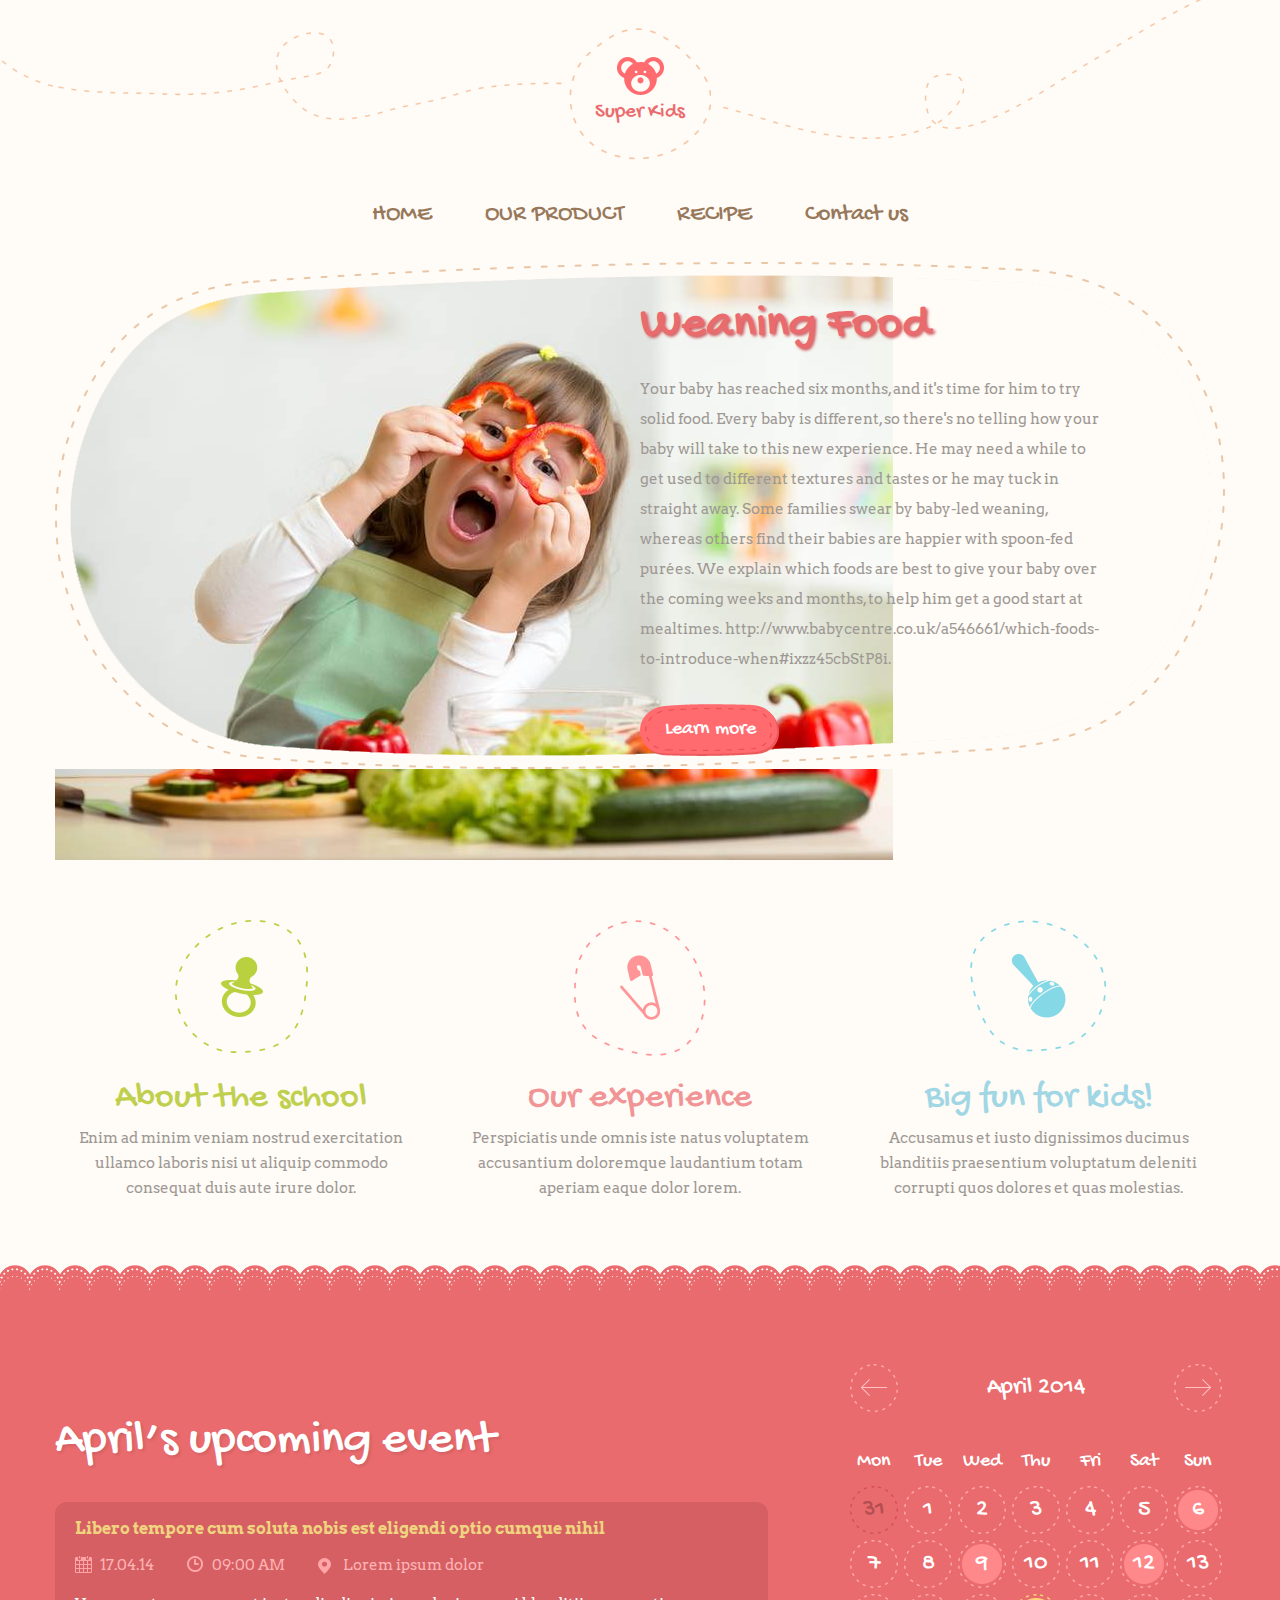
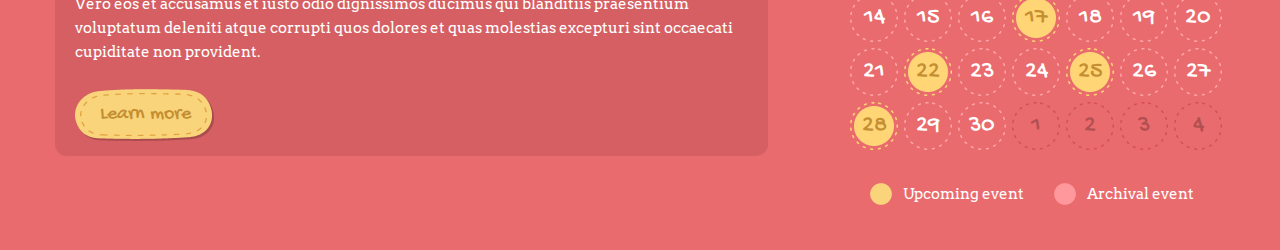
==== index.html @ 5ed00d95 "just adding" ====
<!DOCTYPE html>
<!--[if lte IE 8]> <html class="oldie" lang="en"> <![endif]-->
<!--[if IE 9]> <html class="ie9" lang="en"> <![endif]-->
<!--[if gt IE 9]><!--> <html lang="en"> <!--<![endif]-->
<head>
	<meta charset="utf-8">
	<meta name="viewport" content="width=device-width, initial-scale=1, maximum-scale=1, minimum-scale=1, user-scalable=no">
	<meta http-equiv="X-UA-Compatible" content="IE=edge,chrome=1">
	<meta name="format-detection" content="telephone=no">
	<title>Super Kids - Home</title>
	<link href='http://fonts.googleapis.com/css?family=Gochi+Hand|Arvo:400,700' rel='stylesheet' type='text/css'>
	<link href="css/jquery.bxslider.css" rel="stylesheet" />
	<link rel="stylesheet" href="css/style.css" />
	<!--[if lt IE 9]>
		<script src="http://html5shiv.googlecode.com/svn/trunk/html5.js"></script>
	<![endif]-->
</head>
<body>
	<div id="wrapper" class="homepage">
		<div class="wrapper-holder">
			<header id="header">
				<div class="left-part"></div>
				<a id="logo" href="index.html">Super Kids</a>
				<div class="bar-holder">
					<a class="menu_trigger" href="#">menu</a>
					<nav id="nav">
						<ul>
							<li><a href="#">HOME</a></li>
							<li><a href="#">OUR PRODUCT</a></li>
							<li><a href="#">RECIPE</a></li>
                            <li><a href="#">Contact us</a></li>
						</ul>
					</nav>
				</div>
			</header>
			<section class="promo">
				<div class="slider-wrap">
					<ul class="slider">
						<li>
							<img class="slide" src="images/happy_girl.jpg" alt="">
							<img class="slide-mask" src="images/bg_slider-mask.png" alt="">
							<div class="slide-info">
								<h1><a href="#">Weaning Food</a></h1>
								<p>Your baby has reached six months, and it's time for him to try solid food. Every baby is different, so there's no telling how your baby will take to this new experience. He may need a while to get used to different textures and tastes or he may tuck in straight away. 
                                Some families swear by baby-led weaning, whereas others find their babies are happier with spoon-fed purées. We explain which foods are best to give your baby over the coming weeks and months, to help him get a good start at mealtimes. http://www.babycentre.co.uk/a546661/which-foods-to-introduce-when#ixzz45cbStP8i.</p>
								<a class="btn red" href="#">Learn more</a>
							</div>
						</li>
						<!--<li>
							<img class="slide" src="images/img-slide01.jpg" alt="">
							<img class="slide-mask" src="images/bg_slider-mask.png" alt="">
							<div class="slide-info">
								<h1><a href="#">Education for kids</a></h1>
								<p>Accusamus et iusto odio dignissimos ducimus qui blanditiis praesentium voluptatum deleniti atque corrupti quos dolores et quas molestias excepturi.</p>
								<a class="btn red" href="#">Learn more</a>
							</div>
						</li>-->
					</ul>
				</div>
			</section>
			<section id="main">
				<div class="widget-boxes">
					<div class="box">
						<a href="#">
							<div class="box-info about">
								<h2>About the school</h2>
								<p>Enim ad minim veniam nostrud exercitation ullamco laboris nisi ut aliquip commodo consequat duis aute irure dolor.</p>
							</div>
						</a>
					</div>
					<div class="box">
						<a href="#">
							<div class="box-info experience">
								<h2>Our experience</h2>
								<p>Perspiciatis unde omnis iste natus voluptatem accusantium doloremque laudantium totam aperiam eaque dolor lorem.</p>
							</div>
						</a>
					</div>
					<div class="box">
						<a href="#">
							<div class="box-info fun">
								<h2>Big fun for kids!</h2>
								<p>Accusamus et iusto dignissimos ducimus blanditiis praesentium voluptatum deleniti corrupti quos dolores et quas molestias.</p>
							</div>
						</a>
					</div>
				</div>
				<div class="top-pink-border"></div>
				<div class="event-wrap">
					<div class="block-event">
						<div class="upcoming-event">
							<h2>April’s upcoming event</h2>
							<div class="event-description">
								<h3><a href="#">Libero tempore cum soluta nobis est eligendi optio cumque nihil</a></h3>
								<div class="metadata">
									<time datetime="2014-04-17T09:00">17.04.14 
									<span>09:00 AM</span></time>
									<span>Lorem ipsum dolor</span>
								</div>
								<p>Vero eos et accusamus et iusto odio dignissimos ducimus qui blanditiis praesentium voluptatum deleniti atque corrupti quos dolores et quas molestias excepturi sint occaecati cupiditate non provident.</p>
								<a class="btn yellow" href="#">Learn more</a>
							</div>
						</div>
						<div class="widget-calendar">
							<table class="event-calendar">
								<col><col><col><col><col><col><col>
								<thead>
								<tr>
									<th scope="col" class="controls"><span class="prev-mn"><a href="#">-</a></span></th>
									<th scope="col" colspan="5" class="month">April 2014</th>
									<th scope="col" class="controls"><span class="next-mn"><a href="#">-</a></span></th>
								</tr>
								<tr>
									<th scope="col" title="Monday">Mon</th>
									<th scope="col" title="Tuesday">Tue</th>
									<th scope="col" title="Wednesday">Wed</th>
									<th scope="col" title="Thursday">Thu</th>
									<th scope="col" title="Friday">Fri</th>
									<th scope="col" title="Saturday">Sat</th>
									<th scope="col" title="Sunday">Sun</th>
								</tr>
								</thead>
								<tbody>
								<tr>
									<td><div class="cell-wrap another-day">31</div></td><td><div class="cell-wrap">1</div></td><td><div class="cell-wrap">2</div></td><td><div class="cell-wrap">3</div></td><td><div class="cell-wrap">4</div></td><td><div class="cell-wrap">5</div></td>
									<td><div class="cell-wrap archival sun">
											<a href="#">6</a>
											<div class="tooltip">
												<div class="event-tooltip">
													<h4>Libero tempore cum soluta nobis est eligendi optio</h4>
													<div class="metadata">
														<time datetime="2014-04-06T09:00">06.04.14 
														<span>09:00 AM</span></time>
														<span class="place">Lorem ipsum dolor</span>
													</div>
													<p>Lorem ipsum dolor sit amet, consectetur adipiscing elit. In placerat ipsum dui, quis posuere urna fermentum nec. Aliquam erat volutpat.</p>
												</div>
											</div>
										</div>
									</td>
								</tr>
								<tr>
									<td><div class="cell-wrap">7</div></td><td><div class="cell-wrap">8</div></td>
									<td><div class="cell-wrap archival wed">
											<a href="#">9</a>
											<div class="tooltip">
												<div class="event-tooltip">
													<h4>Libero tempore cum soluta nobis est eligendi optio</h4>
													<div class="metadata">
														<time datetime="2014-04-09T09:00">09.04.14 
														<span>09:00 AM</span></time>
														<span class="place">Lorem ipsum dolor</span>
													</div>
													<p>Lorem ipsum dolor sit amet, consectetur adipiscing elit. In placerat ipsum dui, quis posuere urna fermentum nec. Aliquam erat volutpat.</p>
												</div>
											</div>
										</div>
									</td>
									<td><div class="cell-wrap">10</div></td><td><div class="cell-wrap">11</div></td>
									<td><div class="cell-wrap archival sat">
											<a href="#">12</a>
											<div class="tooltip">
												<div class="event-tooltip">
													<h4>Libero tempore cum soluta nobis est eligendi optio</h4>
													<div class="metadata">
														<time datetime="2014-04-12T09:00">12.04.14 
														<span>09:00 AM</span></time>
														<span class="place">Lorem ipsum dolor</span>
													</div>
													<p>Lorem ipsum dolor sit amet, consectetur adipiscing elit. In placerat ipsum dui, quis posuere urna fermentum nec. Aliquam erat volutpat.</p>
												</div>
											</div>
										</div>
									</td>
									<td><div class="cell-wrap">13</div></td>
								</tr>
								<tr>
									<td><div class="cell-wrap">14</div></td><td><div class="cell-wrap">15</div></td><td><div class="cell-wrap">16</div></td>
									<td><div class="cell-wrap upcoming thu">
											<a href="#">17</a>
											<div class="tooltip">
												<div class="event-tooltip">
													<h4>Libero tempore cum soluta nobis est eligendi optio</h4>
													<div class="metadata">
														<time datetime="2014-04-17T09:00">17.04.14 
														<span>09:00 AM</span></time>
														<span class="place">Lorem ipsum dolor</span>
													</div>
													<p>Lorem ipsum dolor sit amet, consectetur adipiscing elit. In placerat ipsum dui, quis posuere urna fermentum nec. Aliquam erat volutpat.</p>
												</div>
											</div>
										</div>
									</td>
									<td><div class="cell-wrap">18</div></td><td><div class="cell-wrap">19</div></td><td><div class="cell-wrap">20</div></td>
								</tr>
								<tr>
									<td><div class="cell-wrap">21</div></td>
									<td><div class="cell-wrap upcoming tue">
											<a href="#">22</a>
											<div class="tooltip">
												<div class="event-tooltip">
													<h4>Libero tempore cum soluta nobis est eligendi optio</h4>
													<div class="metadata">
														<time datetime="2014-04-22T09:00">22.04.14 
														<span>09:00 AM</span></time>
														<span class="place">Lorem ipsum dolor</span>
													</div>
													<p>Lorem ipsum dolor sit amet, consectetur adipiscing elit. In placerat ipsum dui, quis posuere urna fermentum nec. Aliquam erat volutpat.</p>
												</div>
											</div>
										</div>
									</td>
									<td><div class="cell-wrap">23</div></td><td><div class="cell-wrap">24</div></td>
									<td><div class="cell-wrap upcoming fri">
											<a href="#">25</a>
											<div class="tooltip">
												<div class="event-tooltip">
													<h4>Libero tempore cum soluta nobis est eligendi optio</h4>
													<div class="metadata">
														<time datetime="2014-04-25T09:00">25.04.14 
														<span>09:00 AM</span></time>
														<span class="place">Lorem ipsum dolor</span>
													</div>
													<p>Lorem ipsum dolor sit amet, consectetur adipiscing elit. In placerat ipsum dui, quis posuere urna fermentum nec. Aliquam erat volutpat.</p>
												</div>
											</div>
										</div>
									</td>
									<td><div class="cell-wrap">26</div></td><td><div class="cell-wrap">27</div></td>
								</tr>
								<tr>
									<td><div class="cell-wrap upcoming mon">
											<a href="#">28</a>
											<div class="tooltip">
												<div class="event-tooltip">
													<h4>Libero tempore cum soluta nobis est eligendi optio</h4>
													<div class="metadata">
														<time datetime="2014-04-28T09:00">28.04.14 
														<span>09:00 AM</span></time>
														<span class="place">Lorem ipsum dolor</span>
													</div>
													<p>Lorem ipsum dolor sit amet, consectetur adipiscing elit. In placerat ipsum dui, quis posuere urna fermentum nec. Aliquam erat volutpat.</p>
												</div>
											</div>
										</div>
									</td>
									<td><div class="cell-wrap">29</div></td><td><div class="cell-wrap">30</div></td><td><div class="cell-wrap another-day">1</div></td><td><div class="cell-wrap another-day">2</div></td><td><div class="cell-wrap another-day">3</div></td><td><div class="cell-wrap another-day">4</div></td>
								</tr>
								</tbody>
							</table>
							<div class="legend"><span class="upcoming">Upcoming event</span><span class="archival">Archival event</span> </div>
						</div>
					</div>
				</div>
				<!--<div class="bottom-pink-border"></div>
					<div class="widget-boxes news">
						<h2>Latest news</h2>
						<div class="box">
							<a class="news-img" href="#">
								<img src="images/img-news01.jpg" alt="" />
								<div class="mask"></div>
							</a>
							<div class="box-info">
								<h3><a href="#">Nostrud exercitation ullamco laboris</a></h3>
								<div class="metadata">
									<time datetime="2014-04-17">17.04.14</time>
									<span>Sarah James</span>
								</div>
								<p>Omnis iste natus error sit voluptatem accusantium doloremque laudantium totam aperiam eaque ipsa quae ab illo inventore (...)</p>
							</div>
						</div>
						<div class="box">
							<a class="news-img" href="#">
								<img src="images/img-news02.jpg" alt="" />
								<div class="mask"></div>
							</a>
							<div class="box-info">
								<h3><a href="#">Voluptatem accusantium doloremque</a></h3>
								<div class="metadata">
									<time datetime="2014-04-16">16.04.14</time>
									<span>Tom Jones</span>
								</div>
								<p>Voluptatem sequi nesciunt. Neque porro quisquam est qui dolorem ipsum quia dolor sit amet consectetur adipisci velit sed quia (...)</p>
							</div>
						</div>
						<div class="box">
							<a class="news-img" href="#">
								<img src="images/img-news03.jpg" alt="" />
								<div class="mask"></div>
							</a>
							<div class="box-info">
								<h3><a href="#">Duis aute irure dolor in reprehenderit</a></h3>
								<div class="metadata">
									<time datetime="2014-04-13">13.04.14</time>
									<span>Alan Smith</span>
								</div>
								<p>Adipisicing elit do eiusmod tempor incididunt labore et dolore magna aliqua enim ad minim veniam, quis nostrud exercitation (...)</p>
							</div>
						</div>
					</div>
			</section>
		</div>
		<div class="top-blue-border"></div>
		<footer id="footer">
			<div class="footer-holder">
				<div class="footer-frame">
					<div class="footer-content">
						<div class="col-holder">
							<div class="col_wrap">
								<div class="col">
									<h3>Our address</h3>
									<address class="map">1186 Madison Ave, NY 10173</address>
									<address class="mail"><a href="mailto:contact@kidschool.com">contact@kidschool.com</a></address>
									<address class="phone">(580) 845 982 431</address>
								</div>
							</div>
							<div class="col_wrap">
								<div class="col">
									<h3>Latest posts</h3>
									<ul class="posts">
										<li><a href="#">Dignissimos ducimus blanditiis</a></li>
										<li><a href="#">Praesentium voluptatum deleniti</a></li>
										<li><a href="#">Atque corrupti quos dolores</a></li>
										<li><a href="#">Molestias excepturi sint occaecati</a></li>
										<li><a href="#">Cupiditate provident similique</a></li>
									</ul>
								</div>
							</div>
							<div class="col_wrap">
								<div class="col">
									<h3>Follow us</h3>
									<p class="social">Accusamus iusto odio dignissimos ducimus qui blanditiis praesentium</p>
									<ul class="social">
										<li><a class="facebook" href="#">Facebook</a></li>
										<li><a class="google" href="#">Google+</a></li>
										<li><a class="twitter" href="#">Twitter</a></li>
										<li><a class="pinterest" href="#">Pinterest</a></li>
									</ul>
								</div>
							</div>
							<div class="col_wrap">
								<div class="col">
									<h3>Newsletter</h3>
									<p class="form-newsletter">Voluptas sit aspernatur consequuntur.</p>
									<form action="#" class="form-newsletter">
										<fieldset>
											<input type="email" placeholder="Your email..." />
											<input class="btn white" type="submit" value="Subscribe" />
										</fieldset>
									</form>
								</div>
							</div>
						</div>
					</div>
					<div class="footer-bottom">
						<div class="holder">
							<p>Copyright 2014 Kid’ school. All rights reserved.</p>
						</div>
					</div>
				</div>
			</div>
		</footer>	
	</div>-->
	
	<script src="http://code.jquery.com/jquery-1.11.1.min.js"></script>
	<script type="text/javascript" src="js/jquery.bxslider.min.js"></script>
	<script type="text/javascript" src="js/jquery.placeholder.js"></script>
	<script type="text/javascript" src="js/main.js"></script>
</body>
</html>
---- css/style.css ----
html, body, div, span, applet, object, iframe,
h1, h2, h3, h4, h5, h6, p, blockquote, pre,
a, abbr, acronym, address, big, cite, code,
del, dfn, em, img, ins, kbd, q, s, samp,
small, strike, strong, sub, sup, tt, var,
b, u, i, center,
dl, dt, dd, ol, ul, li,
fieldset, form, label, legend,
table, caption, tbody, tfoot, thead, tr, th, td,
article, aside, canvas, details, figcaption, figure, 
footer, header, hgroup, menu, nav, section, summary,
time, mark, audio, video {
	margin: 0;
	padding: 0;
	border: 0;
	font-size: 100%;
	font: inherit;
	vertical-align: baseline;
	outline: none;
}

article, aside, details, figcaption, figure, 
footer, header, hgroup, menu, nav, section {
	display: block;
}

img {
	vertical-align: middle;
}

ol, ul {
	list-style: none;
}

blockquote, q {
	quotes: none;
}

blockquote:before, blockquote:after,
q:before, q:after {
	content: '';
	content: none;
}

table {
	border-collapse: collapse;
	border-spacing: 0;
}

a[href], label[for], select, 
input[type=checkbox], input[type=radio] {
	cursor: pointer;
}

button, input[type=button], input[type=image], 
input[type=reset], input[type=submit] {
	padding: 0;
	overflow: visible;
	cursor: pointer;
}

button::-moz-focus-inner, 
input[type=button]::-moz-focus-inner, 
input[type=image]::-moz-focus-inner, 
input[type=reset]::-moz-focus-inner, 
input[type=submit]::-moz-focus-inner {
	border: 0;
}

.hide {
	position: absolute !important;
	left: -9999em !important;
}

.clearfix:after {
	content: ".";
	display: block;
	visibility: hidden;
	clear: both;
	height: 0;
}

h1, h2, h3, h4, h5, h6 {
	font-weight: normal;
}

.ie7 .clearfix {
	zoom: 1; 
}

strong {
	font-weight: bold;
}

em {
	font-style: italic;
}

del {
	text-decoration: line-through;
}

th, td {
	vertical-align: top;
}

th {
	font-weight: normal;
	text-align: left;
}

address, cite, dfn {
	font-style: normal;
}

abbr, acronym {
	border-bottom: 1px dotted #999;
	cursor: help;
}

sub, 
sup {
	position: relative;
	font-size: 75%;
	line-height: 0;
}

sup {
	top: -0.5em;
}

sub {
	bottom: -0.25em;
}

textarea {
	 overflow: auto;
}

input[type=tel], input[type=url], input[type=password], input[type=text], input[type=email], input[type=reset], input[type=button], input[type=submit], button, textarea{
     -webkit-appearance: none;
     -webkit-border-radius: 0;
}


/* Normalized Styles
------------------------------------------------------------------------------*/
body {
	font-family: 'Arvo', serif;
	font-size: 15px;
	color: #9e9994;
	background: #fffbf7;
	-webkit-text-size-adjust: none; 
}

input, textarea, select, button {
	outline: none;
	font-family: 'Arvo', serif;
}

a, a:visited, a:focus, a:active {
	text-decoration: none;
/* 	color: #98785b; */
	color: #ea6b6e;
}

a:hover {
	text-decoration: underline;
}
a.btn,
input.btn[type=submit] {
	display: block;
	width: 140px;
	height: 52px;
	font-family: 'Gochi Hand', cursive;
	font-size: 20px;
	line-height: 52px;
	text-align: center;
}
a.btn:hover {
	text-decoration: none;
}
a.yellow {
	color: #c48e31;
	background: url(../images/bg_yellow-btn.png) no-repeat;
}
a.red {
	color: #fff;
	background: url(../images/bg_red-btn.png) no-repeat;
}
a.red:hover, a.yellow:hover{
	opacity: 0.8;
}
input.white[type=submit] {
	color: #73b0be;
	border: none;
	background: url(../images/bg_white-btn.png) no-repeat;
}
input.white[type=submit]:hover{
	opacity: 0.8;
}
.placeholder { color: #4e87a0; }

/* Wrapper
------------------------------------------------------------------------------*/
#wrapper{
	width:100%;
	height: 100%;
	display:table;
}
.wrapper-holder {
	width:100%;
    display:table-row;
}

/* Header
------------------------------------------------------------------------------*/
#header {
	max-width: 1170px;
	margin: 0 auto 33px;
	padding: 200px 0 0;
	position:relative;
	background: url(../images/bg_header.png) no-repeat 50% 0;
}
.events #header,
.about #header,
.gallery #header {
	margin: 0 auto;
}
#header .left-part{
	width: 104px;
	height: 84px;
	left: -106px;
	top: 3px;
	position: absolute;
	background: url(../images/bg_left-part.png) no-repeat;
}
.menu_trigger{
	width: 30px;
	height: 31px;
	padding-right: 50px;
	line-height: 26px;
	right:0;
	color: #98785b;
	background: url(../images/btn_mobile_menu.png) no-repeat 100% 0;
/* 	text-indent: -9999em; */
	display: none;
	top: 170px;
	position: absolute;
}
.menu_trigger:hover, .menu_trigger:visited, .menu_trigger:focus, .menu_trigger:active {
	color: #98785b;
	text-decoration: none;
}
#logo {
	width: 142px;
	height: 60px;
	padding-top: 72px;
	margin-left: -71px;
	font-family: 'Gochi Hand', cursive;
	font-size: 21px;
	color: #ea6b6e;
	text-align: center;
/* 	text-indent: -9999px; */
	overflow: hidden;
	display: block;
	position: absolute;
	top: 28px;
	left: 50%;
	background: url(../images/logo.png) no-repeat;
}
#logo:hover {
	text-decoration: none;
}
.dvdr{
	height: 68px;
	margin-top: -10px;
	background: url(../images/bg_dvdr-line.png) no-repeat 50% 50%;
}
.container {
	position: relative;
	max-width: 1170px;
	margin: 0 auto;
}

/* Navigation
------------------------------------------------------------------------------*/
.bar-holder {
	width: 100%;
}
.bar-holder:after {
    content:'';
    display:block;
    clear:both;
}
#nav ul {
	margin: 0 auto;
	text-align: center;
}
#nav ul li {
	display: inline-block;
	padding: 0 25px;
	font-family: 'Gochi Hand', cursive;
	font-size: 24px;
	color: #ea6b6e;
}
#nav ul a {
	color: #98785b;
}
#nav ul a:hover, #nav ul a.active {
	color: #ea6b6e;
	text-decoration: none;
}

/* Slider
------------------------------------------------------------------------------*/
.promo {
	position: relative;
	padding: 0 10px;
}
.promo h1 {
	font-family: 'Gochi Hand', cursive;
	font-size: 48px;
	text-align: left;
	text-shadow: 2px 2px 3px #ce5a5d;
	color: #ea6b6e;
}
.slide-info a:hover {
	text-decoration: none;
}
.slider-wrap {
	max-width:  1170px;
	margin: 0 auto;
}
.slider li {
	position: relative;
}
.slider li .slide-mask {
	position: absolute;
	top: 0;
	left: 0;
}
.slide-info {
	width: 470px;
	position: absolute;
	top: 35px;
	left: 50%;
}
.slide-info p {
	padding: 20px 0 30px;
	line-height: 30px;
}
.bx-wrapper {
	margin: 0 auto;
}
.bx-wrapper .bx-viewport {
	left: 0;
	box-shadow: none;
	border: none;
}
.bx-wrapper .bx-pager {
	bottom: 70px;
}
.bx-wrapper .bx-pager.bx-default-pager a {
	background: url(../images/bg_pgn.png) no-repeat;
	background-size: 30px 30px;
	display: block;
	width: 16px;
	height: 16px;
	margin: 0 5px;
	-moz-border-radius: 0;
	-webkit-border-radius: 0;
	border-radius: 0;
}
.bx-wrapper .bx-pager.bx-default-pager a:hover,
.bx-wrapper .bx-pager.bx-default-pager a.active {
	background: url(../images/bg_pgn-active.png) no-repeat 0 0;
	background-size: 16px 16px;
}
.gallery .bx-wrapper .bx-pager.bx-default-pager a:hover,
.gallery .bx-wrapper .bx-pager.bx-default-pager a.active,
.gallery .bx-wrapper .bx-pager.bx-default-pager a {
	width: 22px;
	height: 22px;
	background-size: 22px 22px;
}

/* Main
------------------------------------------------------------------------------*/
.homepage #main {
	margin: 0 auto;
	overflow: hidden;
	position: relative;
}
.wrap-boxes {
	max-width: 1170px;
	margin: 0 auto;
}
.widget-boxes {
	margin: 30px 0;
	text-align: center;
	overflow: hidden;
}
.widget-boxes .box {
	display: inline-block;
	width: 370px;
	overflow: hidden;
	padding: 30px 1%;
}
.widget-boxes .box a:hover {
	text-decoration: none;
}
.widget-boxes .box-info {
	padding: 157px 0 0;
}
.widget-boxes .box-info h2{
	margin: 0 0 6px;
	font-family: 'Gochi Hand', cursive;
	font-size: 36px;
}
.widget-boxes .about {
	background: url(../images/ico_info1.png) no-repeat 50% 0;
}
.widget-boxes .experience {
	background: url(../images/ico_info2.png) no-repeat 50% 0;
}
.widget-boxes .fun {
	background: url(../images/ico_info3.png) no-repeat 50% 0;
}
.widget-boxes .about h2{
	color: #bfd04e;
}
.widget-boxes .experience h2{
	color: #f09496;
}
.widget-boxes .fun h2{
	color: #a1d7e4;
}
.widget-boxes .box-info p{
	color: #9e9994;
	line-height: 23px;
}

.top-pink-border{
	height: 27px;
	background: url(../images/bg_pink-border-top.png) repeat-x;
}
.bottom-pink-border{
	height: 27px;
	background: url(../images/bg_pink-border-bottom.png) repeat-x;
}
.top-blue-border{
	height: 27px;
	background: url(../images/bg_blue-border-top.png) repeat-x;
}
.event-wrap{
	color: #fff;
	background: #ea6b6e;
}
.block-event{
	display: table;
	max-width: 1170px;
	margin: 0 auto;
}
.block-event .upcoming-event,
.block-event .widget-calendar{
	display: table-cell;
	padding-top: 33px;
}
.block-event .event-description{
	margin: 32px 10% 50px 0;
	padding: 17px 20px 15px;
	-moz-border-radius: 12px;
	-webkit-border-radius: 12px;
	border-radius: 12px;
	background-color: #d55f62;
}
.block-event h2{
	font-family: 'Gochi Hand', cursive;
	font-size: 48px;
	text-shadow: 2px 2px 3px rgba(22,22,23,0.11);
}
.block-event h3 a{
	font-size: 16px;
	font-weight: bold;
	color: #efd37f;
}
.event-description .metadata{
	padding: 18px 0;
	color: #ffb3b5;
}
.event-description .metadata time {
	padding-left: 25px;
	background: url(../images/ico_date-pink.png) no-repeat 0 0;
}
.event-description .metadata span {
	padding-left: 25px;
	margin-left: 30px;
	background: url(../images/ico_place-pink.png) no-repeat 0 2px;
}
.event-description .metadata time span {
	padding-left: 25px;
	margin-left: 30px;
	background: url(../images/ico_time-pink.png) no-repeat 0 0;
}
.event-description p{
	padding: 0 0 25px;
	line-height: 24px;
}

.widget-calendar{
	width: 378px;
}

.event-calendar{
	width: 378px;
	margin-bottom: 30px;
	font-family: 'Gochi Hand', cursive;
	font-size: 24px;
	text-align: center;
}
.event-calendar col{
	width: 54px;
}
.event-calendar th{
	padding-bottom: 10px;
	font-size: 20px;
	text-align: center;
}
.event-calendar td{
	vertical-align: middle;
	position:relative;
}
.event-calendar td .cell-wrap{
	display: block;
	width: 48px;
	height: 48px;
	line-height: 48px;
	margin: 3px;
	background: url(../images/bg_td-normal.png) no-repeat;
	background-size: cover;
	position: relative;
}
.event-calendar a{
	text-decoration: none;
}
.event-calendar .archival a{
	color: #fff;
}
.event-calendar td .archival{
	position: relative;
	background: url(../images/bg_td-archival.png) no-repeat;
	background-size: cover;
}
.event-calendar td .another-day{
	color: #b24f51;
	background: url(../images/bg_td-another.png) no-repeat;
	background-size: cover;
}
.event-calendar td .upcoming{
	position: relative;
	background: url(../images/bg_td-upcoming.png) no-repeat;
	background-size: cover;
}
.event-calendar .upcoming a{
	color: #c48f32;
}
.event-calendar td .tooltip.hover{
	display: block;
}
.event-calendar .upcoming:hover,
.event-calendar .archival:hover {
	color: #4e87a0;
	background-image: url(../images/bg_td-tooltip.png);
	background-size: cover;
}
.event-calendar .upcoming:hover a,
.event-calendar .archival:hover a {
	color: #4e87a0;
}
.event-calendar .tooltip{
	width: 448px;
	margin: 0;
	position: absolute;
	top: -60px;
	right: 40px;
	z-index: 1060;
	display: none;
}
.event-calendar .event-tooltip{
	width: 388px;
	padding: 15px 18px;
	font-family: 'Arvo', serif;
	font-size: 13px;
	color: #4e87a0;
	text-align: left;
	background-color: #a1d7e4;
	-moz-border-radius: 10px;
	-webkit-border-radius: 10px;
	border-radius: 10px;
	position: relative;
}
.event-calendar .event-tooltip::after {
	content: ''; 
	position: absolute;
	right: -16px;
	top: 78px;
	border: 8px solid transparent;
	border-left: 8px solid #a1d7e4;
}
.event-calendar .event-tooltip h3,
.event-calendar .event-tooltip h4 {
	font-size: 13px;
	font-weight: bold;
	line-height: 25px;
	color: #4e87a0;
}
.event-calendar .event-tooltip p{
	line-height: 24px;
}
.event-calendar .event-tooltip .metadata {
/	color: #4e87a0;
}
.event-calendar .event-tooltip .metadata time {
	display: inline-block;
	height: 24px;
	padding-left: 25px;
	line-height: 24px;
	background: url(../images/ico_date-white.png) no-repeat 0 2px;
}
.event-calendar .event-tooltip .metadata span {
	display: inline-block;
	width: auto;
	height: auto;
	line-height:25px;
	margin: 0 0 0 30px;
	padding-left: 25px;
	background: url(../images/ico_place-white.png) no-repeat;
}
.event-calendar .event-tooltip .metadata time span {
	display: inline-block;
	width: auto;
	height: auto;
	line-height:25px;
	margin: 0 0 0 30px;
	padding-left: 25px;
	background: url(../images/ico_time-white.png) no-repeat 0 2px;
}

.widget-calendar .legend{
	padding-bottom: 45px;
}
.widget-calendar .legend .upcoming,
.widget-calendar .legend .archival{
	display: inline-block;
	margin-left: 23px;
	padding-left: 33px;
	line-height: 22px;
	background: url(../images/ico_upcoming.png) no-repeat;
}
.widget-calendar .legend .archival{
	margin-left: 30px;
	background: url(../images/ico_archival.png) no-repeat;
}

.news {
	margin: 60px 0 30px;
}
.news h2{
	font-family: 'Gochi Hand', cursive;
	font-size: 48px;
}
.news h3 a{
	font-size: 16px;
	color: #ea6b6e;
}
.news .box {
	padding: 30px 0.8%;
}
.news .box a{
	display: block;
	position: relative;
	overflow: hidden;
}
.news .box a.news-img {
	width: 370px;
	height: 166px;
}
.news .box .news-img img {
	width: 100%;
	height: auto;
}
.news .box a:hover{
	text-decoration: underline;
}
.news .box .mask{
	width: 370px;
	height: 166px;
	position: absolute;
	top: 0;
	left: 0;
	background: url(../images/bg_news-mask.png) no-repeat;
}
.news .box-info {
	padding: 22px 0 0;
}
.widget-boxes .box-info p {
	line-height: 25px;
}
.news .metadata {
	padding: 8px 0 5px;
}
.news time {
	padding-left: 25px;
	background: url(../images/ico_date.png) no-repeat 0 3px;
	color: #c0bab4;
}
.news span {
	margin-left: 20px;
	padding-left: 25px;
	background: url(../images/ico_author.png) no-repeat 0 3px;
	color: #c0bab4;
}

/* Events - page
------------------------------------------------------------------------------*/
.events #main {
	width: 52%;
	max-width: 600px;
	margin: 45px auto 40px;
	float: left;
	overflow: hidden;
	position: relative;
}
.events h1 {
	padding-bottom: 4px;
	font-family: 'Gochi Hand', cursive;
	font-size: 36px;
}
.events .event-description {
	padding: 25px 0;
	border-top: 1px dashed #d3cdc7;
}
.events .event-description:first-child {
	border: none;
}
.events .event-description h2 {
	font-size: 16px;
	font-weight: bold;
}
.events .event-description h2 a{
	color: #9e9994;
}
.events .event-description p{
	margin: 0;
	padding: 0;
}
.events .event-description .metadata{
	padding: 18px 0;
	color: #9e9994;
}
.events .event-description .metadata time {
	padding-left: 25px;
	background: url(../images/ico_date-red.png) no-repeat;
}
.events .event-description .metadata span {
	padding-left: 25px;
	margin-left: 20px;
	background: url(../images/ico_place-red.png) no-repeat;
}
.events .event-description .metadata time span {
	padding-left: 25px;
	margin-left: 20px;
	background: url(../images/ico_time-red.png) no-repeat;
}
.events .event-description .event-description p{
	padding: 0 0 25px;
	line-height: 24px;
}

/* Events - page
------------------------------------------------------------------------------*/
.about h1,
.gallery h1 {
	padding: 45px 0 57px;
	font-family: 'Gochi Hand', cursive;
	font-size: 36px;
}
.about h2 {
	font-family: 'Gochi Hand', cursive;
	font-size: 36px;
	color: #ea6b6e;
}
.about .mask,
.gallery .mask {
	width: 270px;
	height: 274px;
	position: absolute;
	top: 0;
	left: 0;
	background: url(../images/bg_person-mask.png) no-repeat;
}
.about-txt,
.person {
	display: table;
	width: 100%;
}
.about-txt .col,
.person .person-img,
.person .person-description {
	display: table-cell;
	position:relative;
}
.person .person-img,
.person .person-description {
	padding-bottom: 70px;
}
.person .person-img,
.person .person-img img {
	width: 270px;
	height: 274px;
}
.about-txt .col-dvdr {
	display: table-cell;
	width: 30px;
}
.about-txt {
	margin-bottom: 85px;
}
.about-txt p {
	line-height: 24px;
}
.about-txt a {
	text-decoration: underline;
}
.about-txt a:hover {
	text-decoration: none;
}
.person .person-description {
	padding-left: 50px;
	vertical-align: top;
}
.person-description address{
	padding: 13px 0 22px 25px;
	background: url(../images/ico_phone-red.png) no-repeat 0 15px;
}
.person-description .email {
	margin-left: 40px;
	padding-left: 25px;
	background: url(../images/ico_email-red.png) no-repeat 0 2px;
}
.person-description .facebook{
	margin-left: 40px;
	padding-left: 25px;
	background: url(../images/ico_facebook-red.png) no-repeat 0 2px;
}
.person-description address a{
	color: #9e9994;
}
.person-description p {
	font-size: 17px;
	line-height: 30px;
}

/* Gallery - page
------------------------------------------------------------------------------*/
.gallery .container{
	max-width: 1200px;
}
.gallery h1 {
	padding: 45px 15px 57px;
}
.tabs {
	text-align: center;
}
.tabs li {
	display: inline-block;
	width: 137px;
	height: 50px;
	line-height: 50px;
	margin: 12px;
	font-family: 'Gochi Hand', cursive;
	font-size: 20px;
	color: #ea6b6e;
	background: url(../images/bg_gallery-tab.png) no-repeat;
}
.tabs li.active {
	background-position: 0 -50px;
}
.tabs li a {
	display: block;
	width: 137px;
	height: 50px;
	color: #9e9994;
}
.tabs li a:hover,
.tabs li a.selected {
	color: #ea6b6e;
	text-decoration: none;
}
.gallery .bx-wrapper {
	margin: 0 auto 160px;
}
.gallery .bx-wrapper .bx-pager {
	bottom: -80px;
}
.gallery .slider ul {
	text-align: center;
}
.gallery .slider ul li {
	display: inline-block;
	width: 270px;
	height: 274px;
	margin: 15px;
}
.gallery .slider ul li  img{
	width: 100%;
	height: auto;
}

/* Sidebar
------------------------------------------------------------------------------*/
#sidebar {
	float: right;
	width: 41%;
	max-width: 470px;
	min-width: 378px;
	margin: 0 0 40px 20px;
}
#sidebar .widget-boxes,
#sidebar .widget-calendar {
	margin-top: 45px;
}
#sidebar .widget-calendar {
	width: auto;
}
#sidebar .widget-calendar h3,
#sidebar .widget-boxes h3 {
	font-family: 'Gochi Hand', cursive;
	font-size: 36px;
	text-align: left;
	color: #9e9994;
}
.wrap-calendar{
	margin-top: 34px;
	color: #fff;
	-moz-border-radius: 12px;
	-webkit-border-radius: 12px;
	border-radius: 12px;
	background-color: #ea6b6e;
}
#sidebar .event-calendar {
	margin: 0 auto;
}
#sidebar .legend {
	width: 378px;
	margin: 0 auto;
	padding: 20px 0 30px;
}
.event-calendar .controls,
.event-calendar .month{
	height: 125px;
	padding:0;
	vertical-align: middle;
	font-size: 24px;
}
.event-calendar .controls a{
	display: block;
	width: 48px;
	height: 48px;
	text-indent: -9999px;
}
.event-calendar .prev-mn{
	display:block;
	margin:3px;
	background: url(../images/bg_td-prev.png) no-repeat;
	background-size: cover;
}
.event-calendar .next-mn{
	display:block;
	margin:3px;
	background: url(../images/bg_td-next.png) no-repeat;
	background-size: cover;
}
#sidebar .news {
	padding-top: 40px;
	text-align: left;
}
#sidebar .news a:hover {
	text-decoration: underline;
}
#sidebar .news .box {
	width: auto;
	padding: 30px 0;
	border-top: 1px dashed #d3cdc7;
}
#sidebar .news .box:first-child {
	border: none;
}

/* Footer
------------------------------------------------------------------------------*/
#footer {
    width:100%;
    overflow:hidden;
    display:table-footer-group;
    background:#85d8e5;
}
#footer .footer-holder {
    height:1%;
    display:table-row;
}
#footer .footer-frame { display:table-cell;}
.footer-content {
	max-width: 1170px;
	margin: 0 auto;
	padding: 0 20px 40px;
	color: #4e87a0;
}
#footer a {color: #4e87a0;}
#footer .col-holder {
	overflow: hidden;
	margin: 0 0 0 -2%;
}
#footer .col_wrap {
	float: left;
	width: 23%;
	margin: 0 0 0 2%;
	font-size: 14px;
}
#footer .col {
	width: 270px;
	margin: 0 auto;
}
#footer h3 {
	margin-bottom: 9px;
	padding-top: 35px;
	font-family: 'Gochi Hand', cursive;
	font-size: 36px;
	color: #fff;
	text-shadow: 2px 2px 3px rgba(22,22,23,0.11);
}
#footer address {
	padding: 15px 0 15px 35px;
}
#footer address.map {
	background: url(../images/ico_map.png) no-repeat 0 50%;
	border-bottom: 1px dashed #86becc;
}
#footer address.mail {
	background: url(../images/ico_mail.png) no-repeat 0 50%;
	border-bottom: 1px dashed #86becc;
}
#footer address.phone {
	background: url(../images/ico_phone.png) no-repeat 0 50%;
}
#footer .posts {
	padding-top: 3px;
}
#footer .posts li {
	padding: 9px 0 10px 20px;
	background: url(../images/bg_mark-arrow.png) no-repeat 0 50%;
	border-top: 1px dashed #86becc;
}
#footer .posts li:first-child {
	border: none;
}
.social li {
	display:inline-block;
	margin-right: 10px;
}
.social li a {
	display: block;
	width: 48px;
	height: 48px;
	text-indent: -9999px;
}
.social li a:hover{
	opacity: 0.8;
}
.social .facebook {
	background: url(../images/ico_fb.png) no-repeat;
}
.social .google {
	background: url(../images/ico_gp.png) no-repeat;
}
.social .twitter {
	background: url(../images/ico_tw.png) no-repeat;
}
.social .pinterest {
	background: url(../images/ico_pt.png) no-repeat;
}
#footer p.social {
	padding: 15px 0 20px;
}
#footer .form-newsletter {
	min-width: 270px;
}
#footer p.form-newsletter {
	padding: 15px 0 40px;
}
.form-newsletter input[type=email] {
	width: 220px;
	margin: 0 auto 15px;
	padding: 18px 25px;
	font-size: 14px;
	color: #4e87a0;
	background: url(../images/bg_input.png) no-repeat;
	border: none;
}
.form-newsletter input[type=email]::-webkit-input-placeholder {
	color: #4e87a0;
}

.form-newsletter input[type=email]:-moz-placeholder { /* Firefox 18- */
	color: #4e87a0;
}

.form-newsletter input[type=email]::-moz-placeholder {  /* Firefox 19+ */
	color: #4e87a0;
}

.form-newsletter input[type=email]:-ms-input-placeholder {  
	color: #4e87a0;
}
.form-newsletter .btn {
	margin: 0 auto;
}
.footer-bottom {
	width: 100%;
	color: #6ca0b7;
	font-size: 14px;
	text-align: center;
}
.footer-bottom .holder {
	max-width: 1170px;
	margin: 0 auto;
	padding: 20px 20px;
	font-size: 14px;
	line-height: 16px;
}
/* Media screens
------------------------------------------------------------------------------*/

@media only screen and (max-width : 1190px) {
	.container {
		margin: 0 20px;
	}
	.slide-info{
		top: 85px;
		width: 400px;
	}
	.block-event {
		margin: 0 20px;
	}
	#footer .col-holder {
		display: inline-block;
		width: auto;
		margin: 0 auto;
	}
	#footer .col_wrap {
		width: 48%;
	}
	.person-description .email{
		margin-left: 20px;
	}
	.person-description .facebook{
		margin-left: 20px;
	}
}

@media only screen and (max-width : 980px) {
	.slide-info{
		top: 60px;
		width: 350px;
	}
	.promo h1{
		font-size: 36px;
	}
	.bx-wrapper .bx-pager {
		bottom: 30px;
	}
	#nav ul {
		text-align:center;
		margin:0;
	}
	#nav ul li {
		display:inline-block;
		padding: 0 15px;
		float:none;
	}
}

@media only screen and (max-width : 900px) {
	.slide-info{
		top: 30px;
		left: 45%;
		width: 350px;
	}
	.slide-info p {
		padding: 15px 0;
	}
	.slide-info .btn {
		margin: 0 auto;
	}
	.block-event .upcoming-event,
	.block-event .widget-calendar,
	.block-event{
		display: block;
		margin: 0 auto;
	}
	.block-event{
		margin: 0 40px;;
	}
	.block-event .widget-calendar{
		padding-top: 0;
	}
	.block-event .event-description {
		margin: 30px 0 45px;
	}

	.events #main {
		width: auto;
		max-width: 900px;
		margin: 45px auto 40px;
		float: none;
	}
	#sidebar {
		float: none;
		width: auto;
		margin: 0 auto 40px;
	}
	.event-calendar  .event-tooltip::after {
		display: none;
	}
	.event-calendar .event-tooltip{
		width: 279px;
	}
	.event-calendar .tooltip{
		width: 279px;
		top: 52px;
	}
	.event-calendar .sun .tooltip{
		right: 63px;
	}
	.event-calendar .sat .tooltip{
		right: 9px;
	}
	.event-calendar .fri .tooltip{
		right: -45px;
	}
	.event-calendar .thu .tooltip{
		right: -99px;
	}
	.event-calendar .wed .tooltip{
		right: -153px;
	}
	.event-calendar .tue .tooltip{
		right: -207px;
	}
	.event-calendar .mon .tooltip{
		right: -261px;
	}

	.event-calendar .event-tooltip .metadata span.place {
		display: block;
		margin: 0 0 5px;
	}
	.slide-info p {
		line-height: 1.3em;
	}
}

@media only screen and (max-width : 767px) {
	.person-description .email{
		margin: 10px 0 0 -25px;
		display: block;
	}
	.person-description .facebook{
		margin: 10px 0 0 -25px;
		display: block;
	}
	#footer .col_wrap {
		float:none;
		width: 100%;
	}
}
@media only screen and (max-width : 768px) {
	.widget-boxes .box{
		padding-left: 0;
		padding-right: 0;
		display: block;
		margin: 0 auto;
	}
	.news .box a.news-img{
		margin: 0 auto;
	}
	#header{
		padding: 170px 0 0;
		margin-bottom: 50px;
	}
	.slide-info{
		top: 60px;
		width: 300px;
	}
	.bx-wrapper .bx-pager {
		bottom: 20px;
	}
	.footer-bottom .holder {padding: 10px 20px;}
	#footer .col .heading {margin: 0 0 24px;}
	#footer .col-holder,
	.menu_trigger {
		display: block;
	}
	.bar-holder {margin:0; width: auto;}
	#nav {
		margin-top:30px;
		display: none;
	}
	#nav ul li {
		display:block;
		padding: 0;	
	}
	#nav ul a {
		display:block;
		padding: 8px 0;
	}
	#nav ul a:hover {
		background:#98785b;
		color: #fff;
		text-decoration:none;
	}

	.top-bar {
		text-align: center;
		width: 100%;
	}
	.top-bar {padding: 0 0 20px;}

	.about-txt,
	.person {
		display: block;
		width: auto;
	}
	.about-txt{
		margin-bottom: 50px;
	}
	.person .person-description{
		padding-bottom: 45px;
	}
	.about-txt .col,
	.person .person-img,
	.person .person-description {
		display: block;
		width: auto;
	}
	.person .person-img{
		width: 270px;
		margin: 0;
		padding-bottom: 35px;
	}
	.person .person-description {
		padding-left: 0;
	}
	.about-txt .col-dvdr {
		display: none;
	}
	.person-description address {
		padding: 13px 0 22px 25px;
	}
	.person-description .email {
		margin: 0 0 0 40px;
		padding-left: 25px;
		display: inline-block;
	}
}

@media only screen and (max-width : 640px) {
	.slide-info{
		top: 40px;
		width: 250px;
	}
	.block-event{
		margin: 0 20px;;
	}
	.person-description .email{
		margin: 10px 0 0 -25px;
		display: block;
	}
	.slide-info p {
		display: none;
	}
	.gallery h1{
		padding-bottom: 10px;
	}
	.event-description .metadata time+span {
		display: block;
		margin-top: 5px;
		margin-left: 0;
	}
	.tabs li{
		margin: 10px;
	}
	.about h1{
		padding-bottom: 25px;
	}
}

@media only screen and (max-width : 480px) {
	.slide-info {
		top: 15px;
		width: 50%;
	}
	.slide-info .btn {
		display: none;
	}
	.promo h1{
		font-size: 28px;
	}
	.widget-boxes .box{
		width: auto;
	}
	.widget-boxes .box-info{
		margin: 0 30px 0 30px;
	}
	.block-event{
		margin: 0;
	}
	.block-event .upcoming-event{
		padding: 33px 15px 0;
	}
	.events .container{
		margin:0;
	}
	.events #main{
		margin: 45px 15px 40px
	}
	.widget-calendar{
		width: auto;
	}
	#sidebar{
		width: auto;
		min-width: 300px;
	}
	#sidebar .widget-boxes{
		margin: 40px 15px 30px;
	}
	#sidebar .widget-calendar h3 {
		padding: 0 15px;
	}
	.event-calendar{
		width: 315px;
		margin: 0 auto 30px;
	}
	.event-calendar col{
		width: 39px;
	}
	.event-calendar .controls a,
	.event-calendar td .cell-wrap{
		width: 39px;
		height: 39px;
		line-height: 39px;
	}
	.event-calendar td{
		font-size: 22px;
	}
	.event-calendar td .cell-wrap{
		margin: 2px;
	}

	.event-calendar .tooltip{
		top: 43px;
	}
	.event-calendar .sun .tooltip{
		right: 32px;
	}
	.event-calendar .sat .tooltip{
		right: -13px;
	}
	.event-calendar .fri .tooltip{
		right: -58px;
	}
	.event-calendar .thu .tooltip{
		right: -103px;
	}
	.event-calendar .wed .tooltip{
		right: -148px;
	}
	.event-calendar .tue .tooltip{
		right: -193px;
	}
	.event-calendar .mon .tooltip{
		right: -238px;
	}
	.event-calendar .next-mn,
	.event-calendar .prev-mn{
		width: 39px;
		height: 39px;
		margin: 2px;
	}
	.widget-calendar .legend,
	#sidebar .legend {
		width: auto;
		text-align:center;
		font-size: 14px;
	}
	.widget-calendar .legend .upcoming, .widget-calendar .legend .archival{
		margin-left:1%;
	}
	.news .box>a,
	.news .box img,
	.news .box .mask {
		width: 300px;
		height: 135px;
		margin:0 auto;
	}
	.news .box a.news-img {
		width: 300px;
		height: 135px;
	}
	.news .box a.news-img img {
		width: 100%;
		height: auto;
	}
	.news .box .mask {
		background-size: 300px 135px;
	}
	.events .news .box a{
		width: auto;
		height: auto;
	}
	.events .event-description .metadata time span{
		display:inline-block;
	}
	.events .event-description .metadata span{
		display: block;
		margin: 10px 0 0 0;
	}
	.gallery .slider ul li{
		margin-left: 0;
		margin-right: 0;
	}
}

@media (-webkit-min-device-pixel-ratio:2),(min--moz-device-pixel-ratio:2),(-o-min-device-pixel-ratio:2/1),(min-device-pixel-ratio:2),(min-resolution:192dpi),(min-resolution:2dppx){
	#logo {
		width: 142px;
		height: 60px;
		padding-top: 72px;
		background: url(../images/logo-x2.png) no-repeat;
		background-size: 142px 132px;
	}
	a.red {
		background: url(../images/bg_red-btn-x2.png) no-repeat;
		background-size: 140px 52px;
	}
	a.yellow {
		background: url(../images/bg_yellow-btn-x2.png) no-repeat;
		background-size: 140px 52px;
	}
	.widget-boxes .about {
		background: url(../images/ico_info1-x2.png) no-repeat 50% 0;
		background-size: 133px 133px;
	}
	.widget-boxes .experience {
		background: url(../images/ico_info2-x2.png) no-repeat 50% 0;
		background-size: 132px 136px;
	}
	.widget-boxes .fun {
		background: url(../images/ico_info3-x2.png) no-repeat 50% 0;
		background-size: 137px 132px;
	}
	.event-description .metadata time {
		background: url(../images/ico_date-pink-x2.png) no-repeat 0 0;
		background-size: 17px 17px;
	}
	.event-description .metadata span {
		background: url(../images/ico_place-pink-x2.png) no-repeat 0 0;
		background-size: 17px 17px;
	}
	.event-description .metadata time span {
		background: url(../images/ico_time-pink-x2.png) no-repeat 0 0;
		background-size: 17px 17px;
	}
	.event-calendar td .archival{
		background: url(../images/bg_td-archival-x2.png) no-repeat;
		background-size: cover;
	}
	.event-calendar td .another-day{
		background: url(../images/bg_td-another-x2.png) no-repeat;
		background-size: cover;
	}
	.event-calendar td .upcoming{
		background: url(../images/bg_td-upcoming-x2.png) no-repeat;
		background-size: cover;
	}
	.event-calendar .upcoming:hover,
	.event-calendar .archival:hover {
		background-image: url(../images/bg_td-tooltip-x2.png);
		background-size: cover;
	}
	.widget-calendar .legend .upcoming{
		background: url(../images/ico_upcoming-x2.png) no-repeat;
		background-size: 22px 22px;
	}
	.widget-calendar .legend .archival{
		background: url(../images/ico_archival-x2.png) no-repeat;
		background-size: 22px 22px;
	}
	.news time {
		background: url(../images/ico_date-x2.png) no-repeat 0 3px;
		background-size: 13px 13px;
	}
	.news span {
		background: url(../images/ico_author-x2.png) no-repeat 0 3px;
		background-size: 13px 13px;
	}
	#footer address.map {
		background: url(../images/ico_map-x2.png) no-repeat 0 50%;
		background-size: 17px 17px;
	}
	#footer address.mail {
		background: url(../images/ico_mail-x2.png) no-repeat 0 50%;
		background-size: 17px 17px;
	}
	#footer address.phone {
		background: url(../images/ico_phone-x2.png) no-repeat 0 50%;
		background-size: 17px 17px;
	}
	#footer .posts li {
		background: url(../images/bg_mark-arrow-x2.png) no-repeat 0 50%;
		background-size: 10px 7px;
	}
	input.white[type=submit] {
		background: url(../images/bg_white-btn-x2.png) no-repeat;
		background-size: 140px 52px;
	}
	.form-newsletter input[type=email] {
		background: url(../images/bg_input-x2.png) no-repeat;
		background-size: 270px 52px;
	}
	.social .facebook {
		background: url(../images/ico_fb-x2.png) no-repeat;
		background-size: 48px 47px;
	}
	.social .google {
		background: url(../images/ico_gp-x2.png) no-repeat;
		background-size: 48px 47px;
	}
	.social .twitter {
		background: url(../images/ico_tw-x2.png) no-repeat;
		background-size: 48px 47px;
	}
	.social .pinterest {
		background: url(../images/ico_pt-x2.png) no-repeat;
		background-size: 48px 47px;
	}
	.event-calendar .prev-mn{
		background: url(../images/bg_td-prev-x2.png) no-repeat;
		background-size: cover;
	}
	.event-calendar .next-mn{
		background: url(../images/bg_td-next-x2.png) no-repeat;
		background-size: cover;
	}
	.events .event-description .metadata time {
		background: url(../images/ico_date-red-x2.png) no-repeat;
		background-size: 17px 17px;
	}
	.events .event-description .metadata span {
		background: url(../images/ico_place-red-x2.png) no-repeat;
		background-size: 17px 17px;
	}
	.events .event-description .metadata time span {
		background: url(../images/ico_time-red-x2.png) no-repeat;
		background-size: 17px 17px;
	}
	.event-calendar .event-tooltip .metadata time {
		background: url(../images/ico_date-white-x2.png) no-repeat 0 2px;
		background-size: 17px 17px;
	}
	.event-calendar .event-tooltip .metadata span {
		background: url(../images/ico_place-white-x2.png) no-repeat;
		background-size: 17px 17px;
	}
	.event-calendar .event-tooltip .metadata time span {
		background: url(../images/ico_time-white-x2.png) no-repeat 0 2px;
		background-size: 17px 17px;
	}
	.about .mask,
	.gallery .mask {
		background: url(../images/bg_person-mask-x2.png) no-repeat;
		background-size: 270px 274px;
	}
	.bx-wrapper .bx-pager.bx-default-pager a {
		background: url(../images/bg_pgn-x2.png) no-repeat;
		background-size: 16px 16px;
	}
	.bx-wrapper .bx-pager.bx-default-pager a:hover,
	.bx-wrapper .bx-pager.bx-default-pager a.active {
		background: url(../images/bg_pgn-active-x2.png) no-repeat;
		background-size: 16px 16px;
	}
	.gallery .bx-wrapper .bx-pager.bx-default-pager a,
	.gallery .bx-wrapper .bx-pager.bx-default-pager a:hover,
	.gallery .bx-wrapper .bx-pager.bx-default-pager a.active {
		background-size: 22px 22px;
	}
	.news .box .mask{
		background-image: url(../images/bg_news-mask-x2.png) no-repeat;
		background-size: 370px 166px;
	}
	.top-pink-border{
		background: url(../images/bg_pink-border-top-x2.png) repeat-x;
		background-size: 30px 27px;
	}
	.bottom-pink-border{
		background: url(../images/bg_pink-border-bottom-x2.png) repeat-x;
		background-size: 30px 27px;
	}
	.top-blue-border{
		background: url(../images/bg_blue-border-top-x2.png) repeat-x;
		background-size: 30px 27px;
	}
	.person-description address{
		background-image: url(../images/ico_phone-red@2x.png);
		background-size: 16px 16px;
	}
	.person-description .email {
		background-image: url(../images/ico_email-red@2x.png);
		background-size: 16px 16px;
	}
	.person-description .facebook{
		background-image: url(../images/ico_facebook-red@2x.png);
		background-size: 16px 16px;
	}
	
	@media only screen and (max-width : 480px) {
		.news .box .mask {
			background-size: 300px 135px;
		}
	}
}
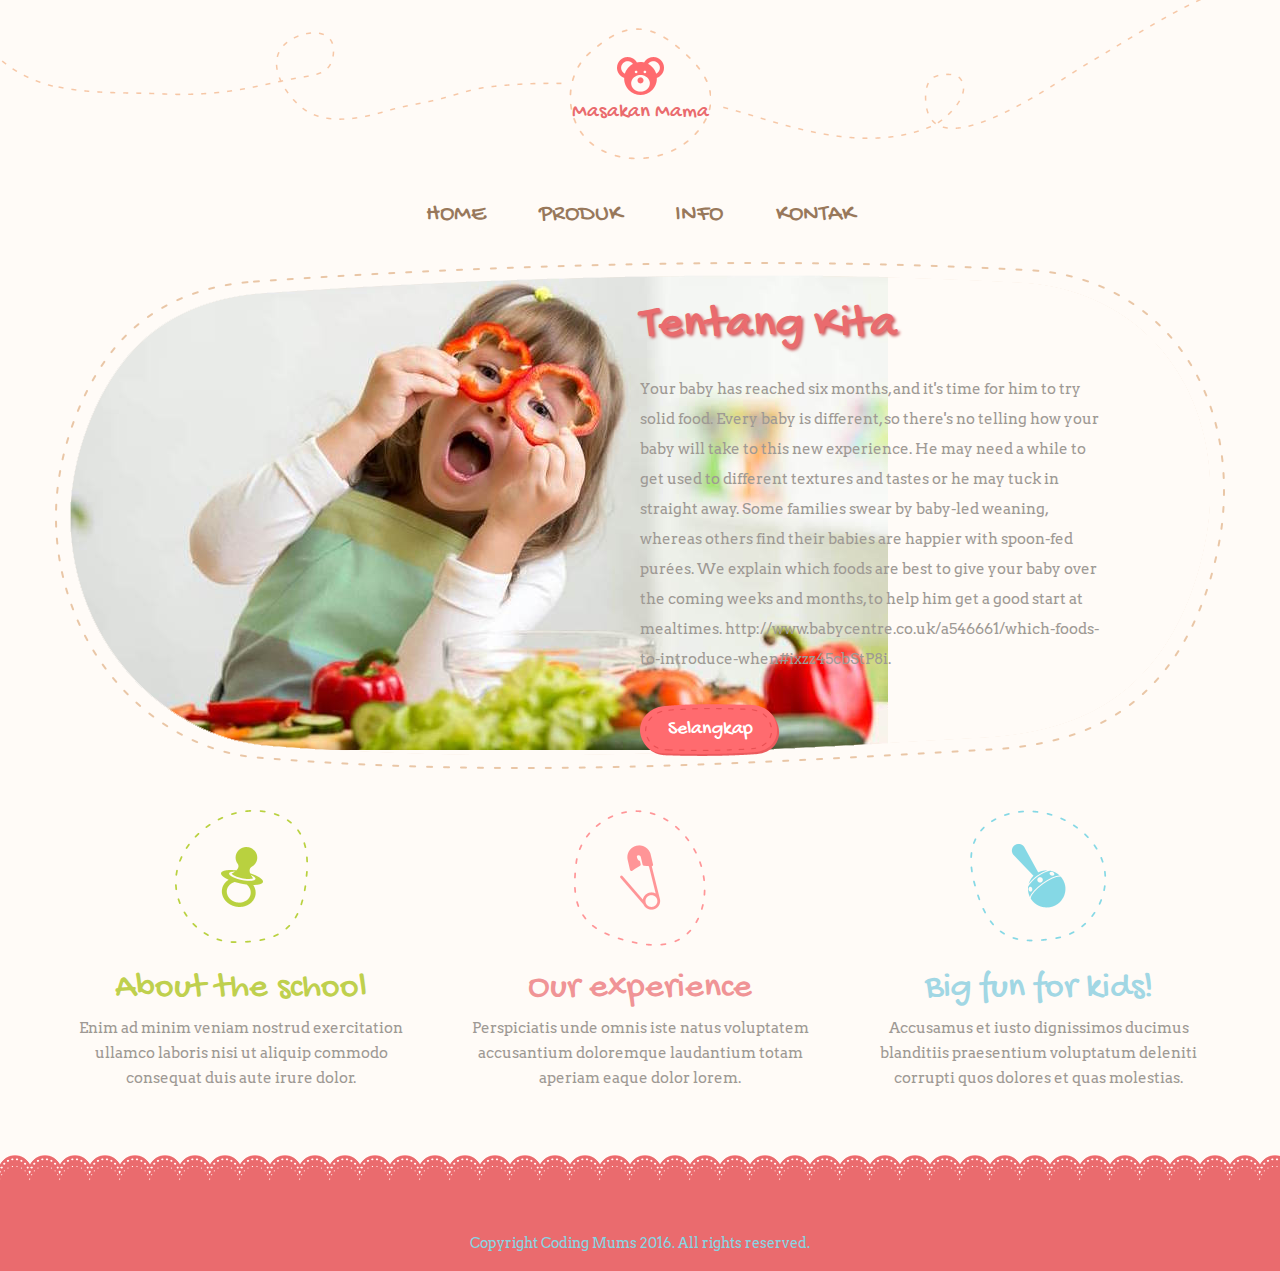
==== commit 4e28db69: "just edit" ====
--- a/index.html
+++ b/index.html
@@ -7,7 +7,7 @@
 	<meta name="viewport" content="width=device-width, initial-scale=1, maximum-scale=1, minimum-scale=1, user-scalable=no">
 	<meta http-equiv="X-UA-Compatible" content="IE=edge,chrome=1">
 	<meta name="format-detection" content="telephone=no">
-	<title>Super Kids - Home</title>
+	<title>Masakan Mama</title>
 	<link href='http://fonts.googleapis.com/css?family=Gochi+Hand|Arvo:400,700' rel='stylesheet' type='text/css'>
 	<link href="css/jquery.bxslider.css" rel="stylesheet" />
 	<link rel="stylesheet" href="css/style.css" />
@@ -20,15 +20,15 @@
 		<div class="wrapper-holder">
 			<header id="header">
 				<div class="left-part"></div>
-				<a id="logo" href="index.html">Super Kids</a>
+				<a id="logo" href="index.html">Masakan Mama</a>
 				<div class="bar-holder">
 					<a class="menu_trigger" href="#">menu</a>
 					<nav id="nav">
 						<ul>
 							<li><a href="#">HOME</a></li>
-							<li><a href="#">OUR PRODUCT</a></li>
-							<li><a href="#">RECIPE</a></li>
-                            <li><a href="#">Contact us</a></li>
+							<li><a href="#">PRODUK</a></li>
+							<li><a href="#">INFO</a></li>
+                            <li><a href="#">KONTAK</a></li>
 						</ul>
 					</nav>
 				</div>
@@ -40,10 +40,10 @@
 							<img class="slide" src="images/happy_girl.jpg" alt="">
 							<img class="slide-mask" src="images/bg_slider-mask.png" alt="">
 							<div class="slide-info">
-								<h1><a href="#">Weaning Food</a></h1>
+								<h1><a href="#">Tentang Kita</a></h1>
 								<p>Your baby has reached six months, and it's time for him to try solid food. Every baby is different, so there's no telling how your baby will take to this new experience. He may need a while to get used to different textures and tastes or he may tuck in straight away. 
                                 Some families swear by baby-led weaning, whereas others find their babies are happier with spoon-fed purées. We explain which foods are best to give your baby over the coming weeks and months, to help him get a good start at mealtimes. http://www.babycentre.co.uk/a546661/which-foods-to-introduce-when#ixzz45cbStP8i.</p>
-								<a class="btn red" href="#">Learn more</a>
+								<a class="btn red" href="#">Selangkap</a>
 							</div>
 						</li>
 						<!--<li>
@@ -89,7 +89,23 @@
 				<div class="event-wrap">
 					<div class="block-event">
 						<div class="upcoming-event">
-							<h2>April’s upcoming event</h2>
+            <!--<footer><h5>Copyright @ CodingMums</h5>
+            <img src="images/facebook-logo.jpg" width="20px" height="20px">
+            <img src="images/twitter-logo.png" width="20px" height="20px">
+            <img src="images/path-logo.png" width="20px" height="20px">
+	   </footer>-->
+                <div class="footer-bottom">
+				    <div class="holder">
+            <p>Copyright Coding Mums 2016. All rights reserved.</p>
+            <!--<div id="image">            
+            <img src="images/facebook-logo.jpg" width="20px" height="20px">
+            <img src="images/twitter-logo.png" width="20px" height="20px">
+            <img src="images/path-logo.png" width="20px" height="20px">
+				    </div>-->
+                </div>
+                </div>
+
+							<!--<h2>April’s upcoming event</h2>
 							<div class="event-description">
 								<h3><a href="#">Libero tempore cum soluta nobis est eligendi optio cumque nihil</a></h3>
 								<div class="metadata">
--- a/css/style.css
+++ b/css/style.css
@@ -361,6 +361,12 @@
 .bx-wrapper .bx-pager {
 	bottom: 70px;
 }
+
+#image{
+    float: right;
+    margin:-3% 2%;
+    padding:-10%;
+}
 .bx-wrapper .bx-pager.bx-default-pager a {
 	background: url(../images/bg_pgn.png) no-repeat;
 	background-size: 30px 30px;
@@ -1128,7 +1134,7 @@
 }
 .footer-bottom {
 	width: 100%;
-	color: #6ca0b7;
+	color: #85d8e5;
 	font-size: 14px;
 	text-align: center;
 }
